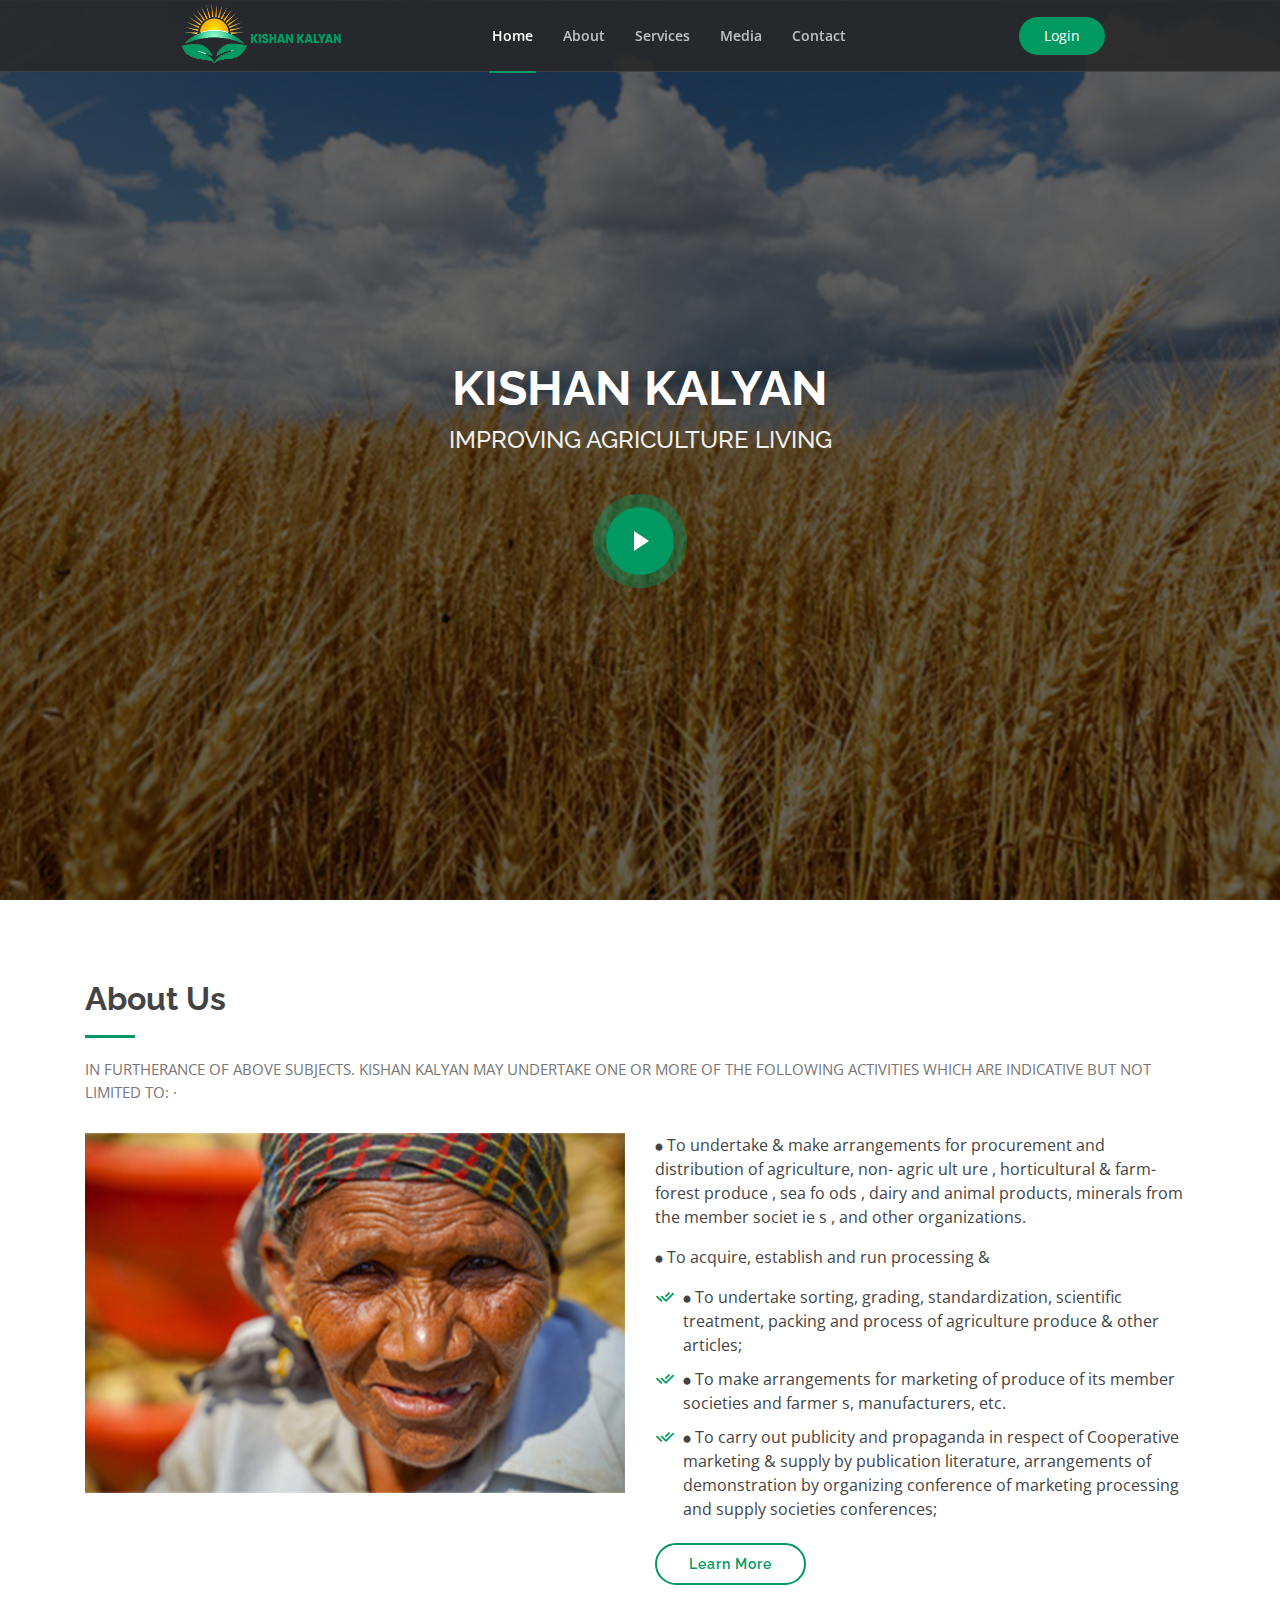
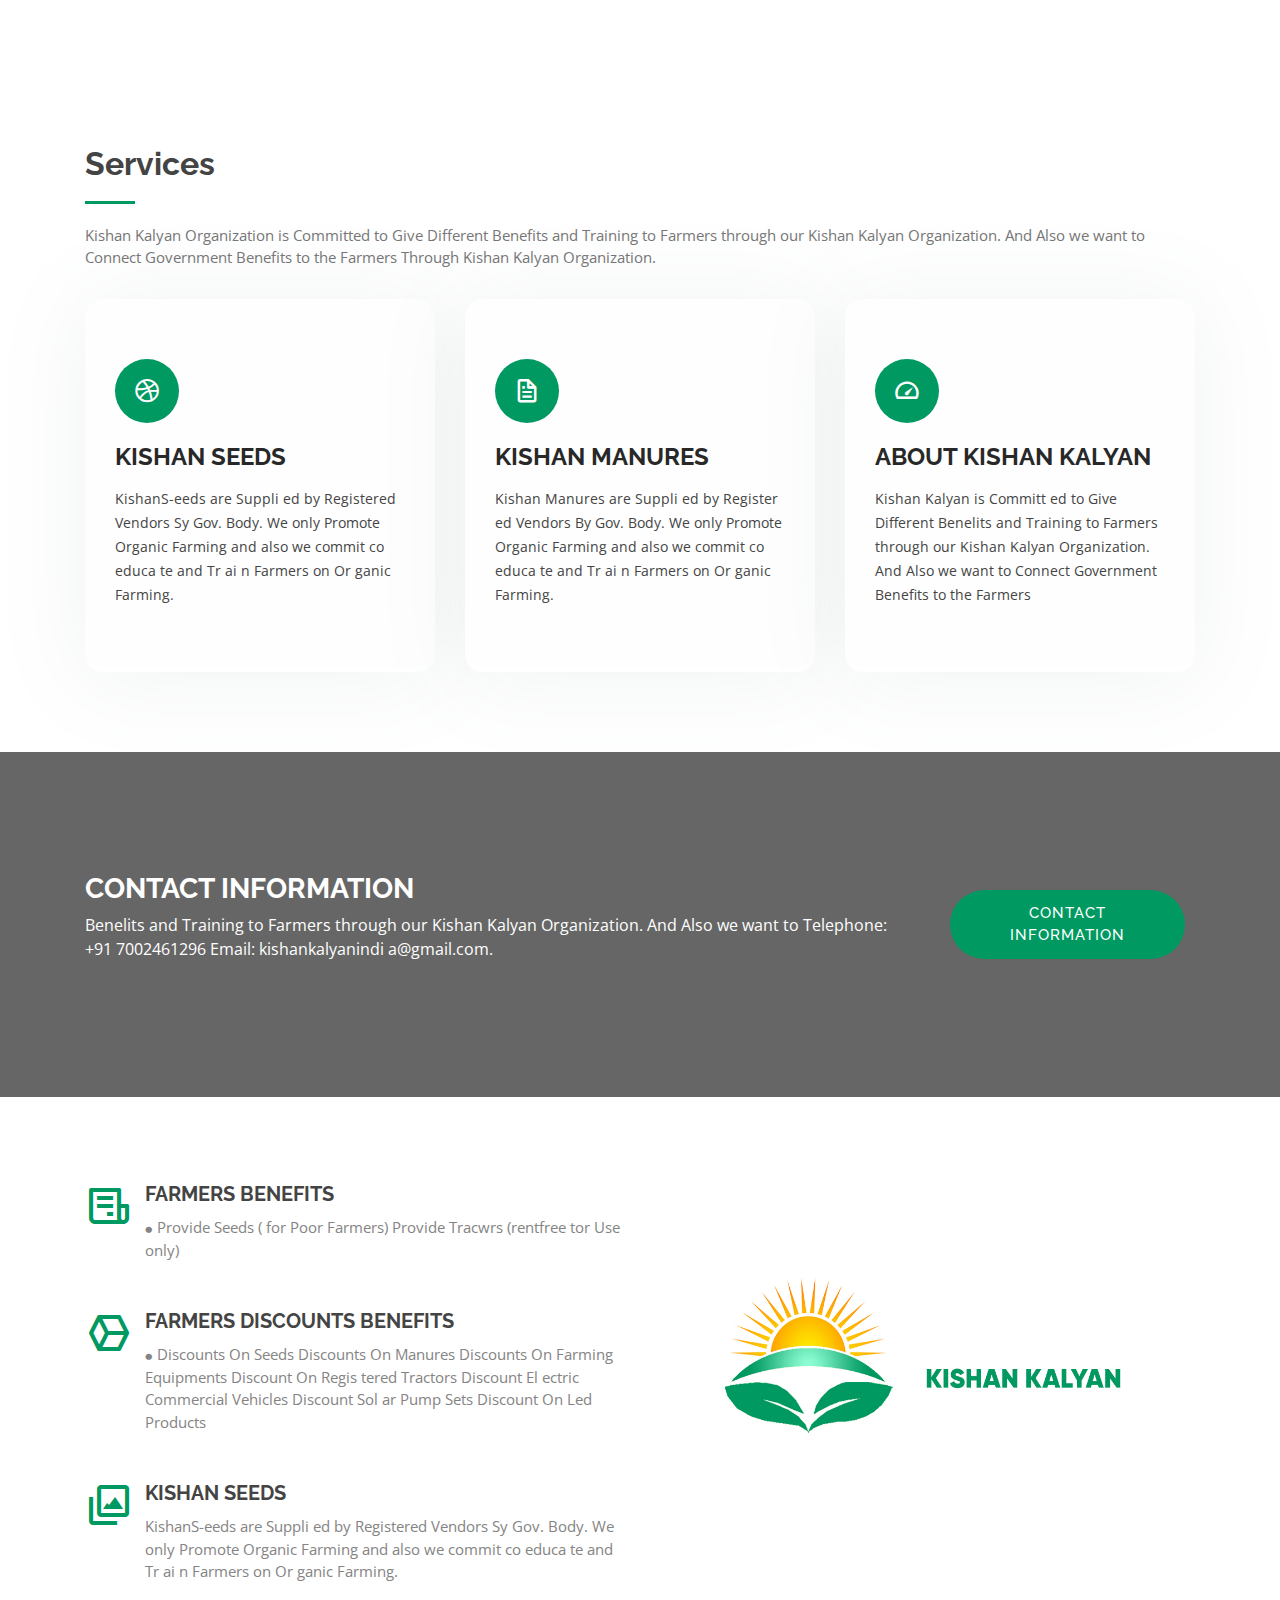
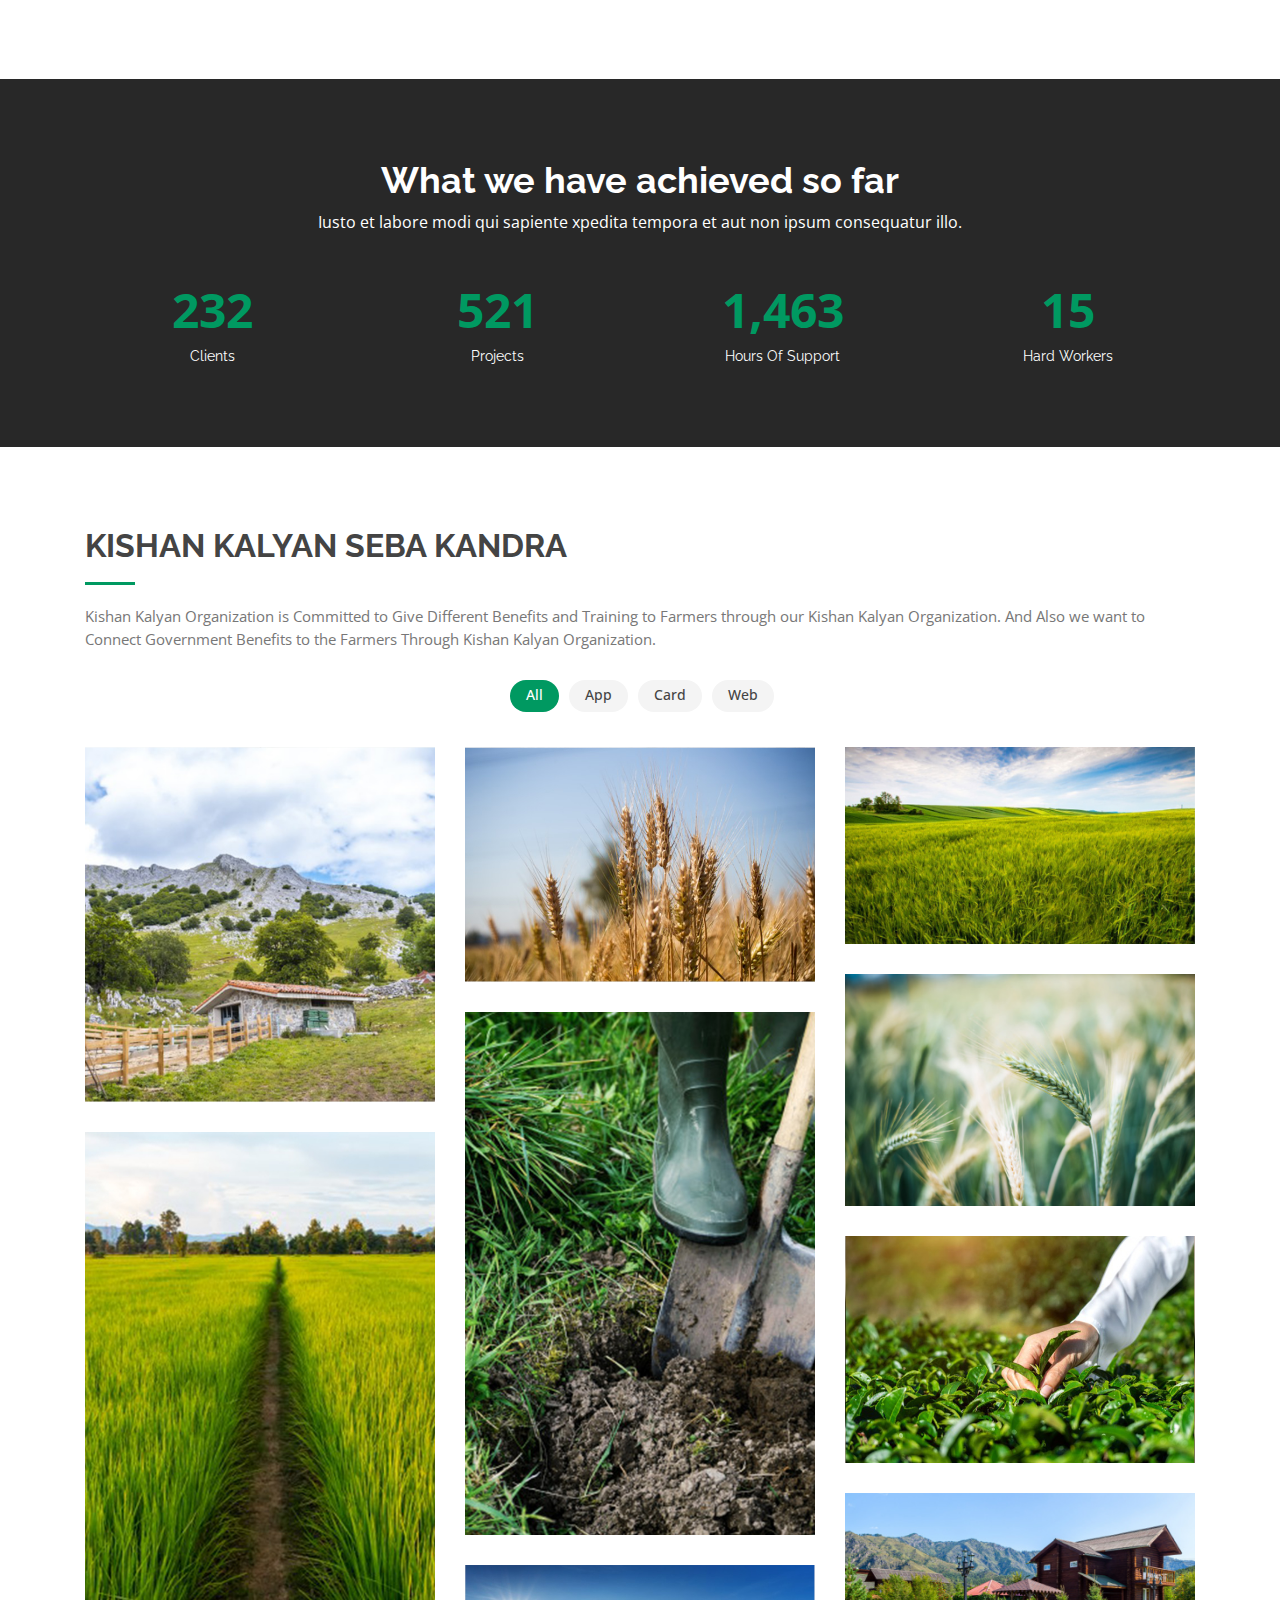
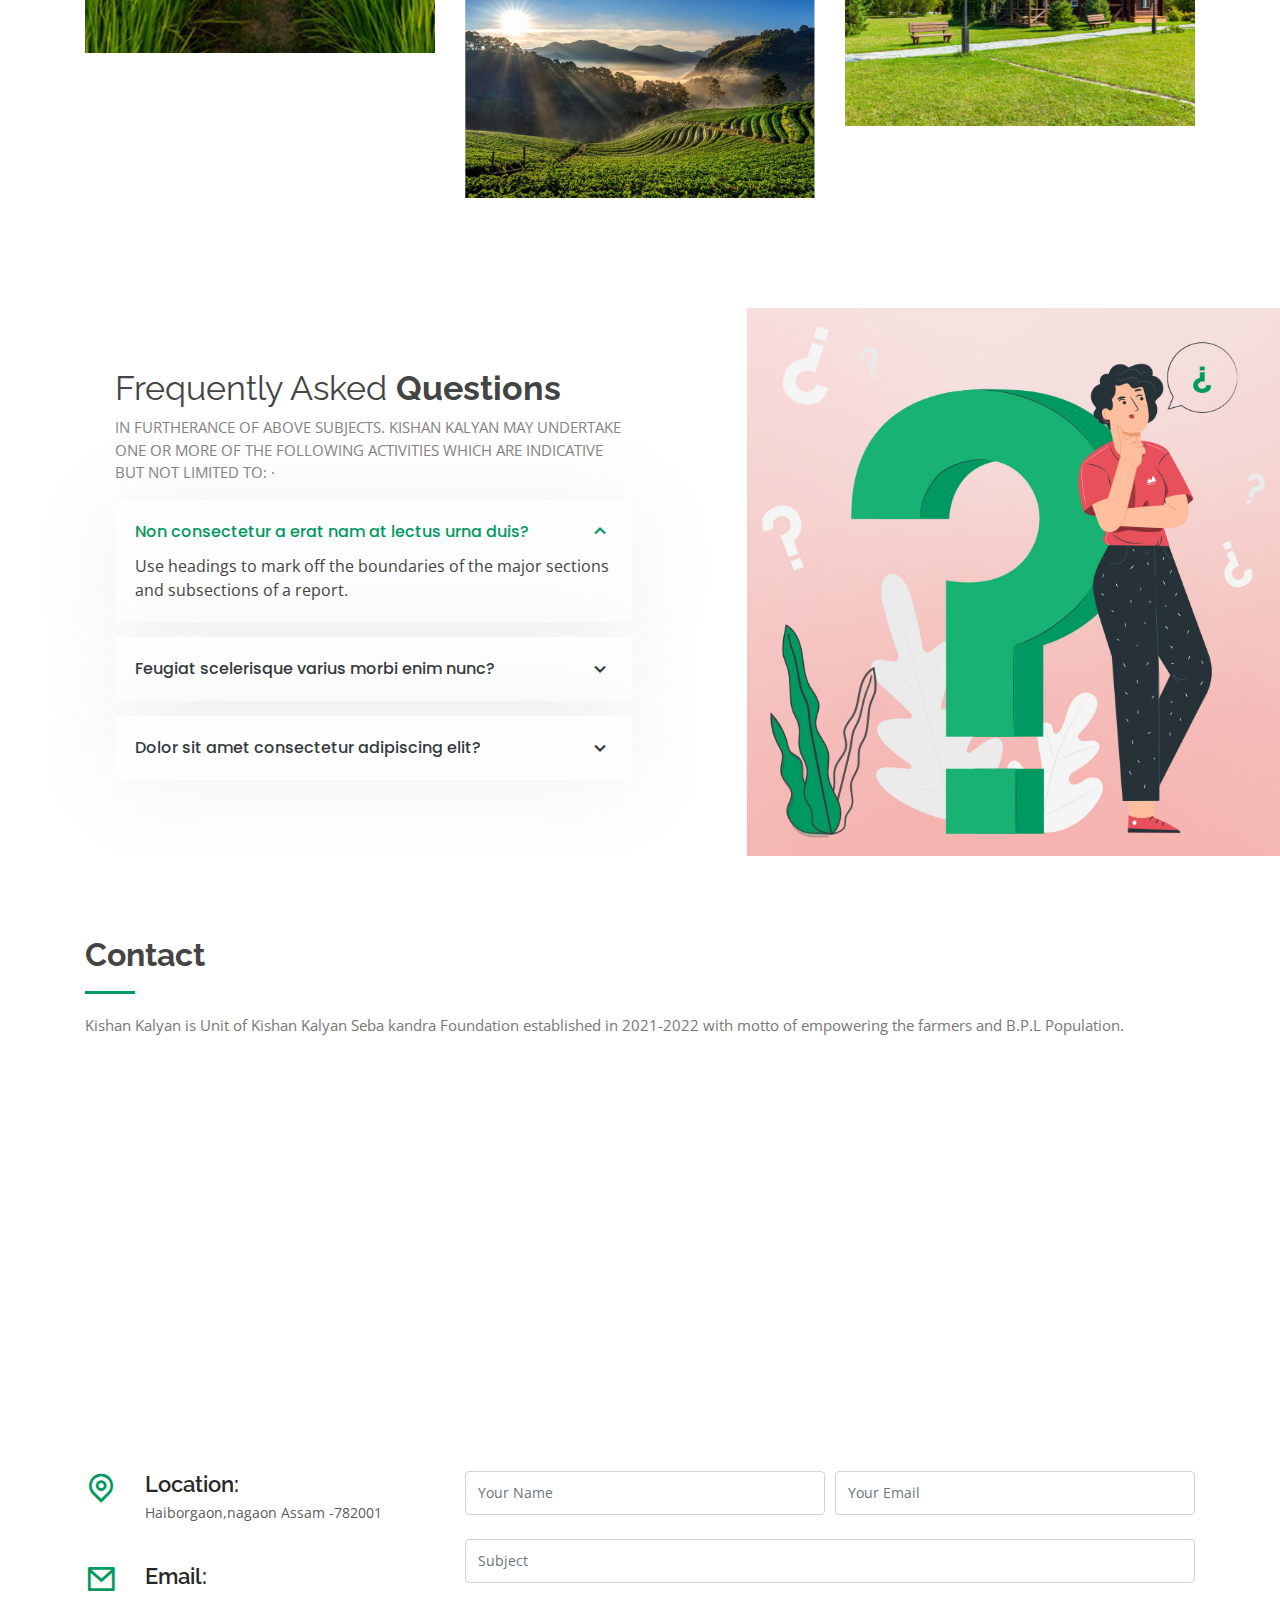
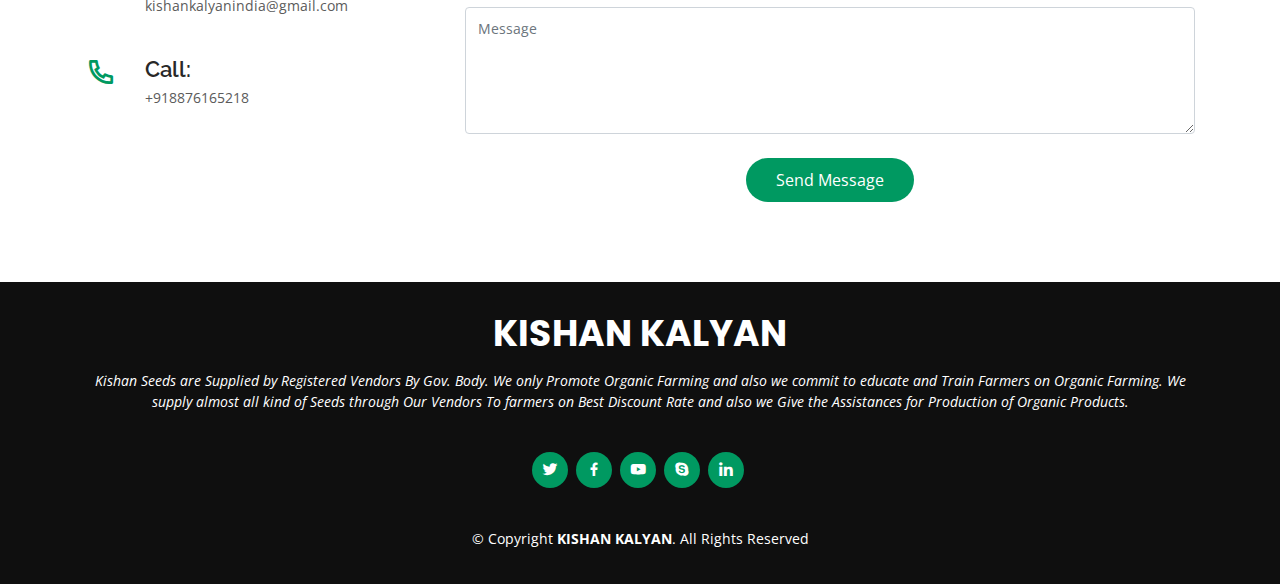
==== index.html @ 4d39a1ae "Complete Project" ====
<!DOCTYPE html>
<html lang="en">

<head>
  <meta charset="utf-8">
  <meta content="width=device-width, initial-scale=1.0" name="viewport">

  <title></title>
  <meta content="" name="description">
  <meta content="" name="keywords">

  <!-- Favicons -->
  <link href="assets/img/favicon.png" rel="icon">
  <link href="assets/img/apple-touch-icon.png" rel="apple-touch-icon">

  <!-- Google Fonts -->
  <link href="https://fonts.googleapis.com/css?family=Open+Sans:300,300i,400,400i,600,600i,700,700i|Raleway:300,300i,400,400i,500,500i,600,600i,700,700i|Poppins:300,300i,400,400i,500,500i,600,600i,700,700i" rel="stylesheet">

  <!-- Vendor CSS Files -->
  <link href="assets/vendor/bootstrap/css/bootstrap.min.css" rel="stylesheet">
  <link href="assets/vendor/icofont/icofont.min.css" rel="stylesheet">
  <link href="assets/vendor/boxicons/css/boxicons.min.css" rel="stylesheet">
  <link href="assets/vendor/remixicon/remixicon.css" rel="stylesheet">
  <link href="assets/vendor/venobox/venobox.css" rel="stylesheet">
  <link href="assets/vendor/owl.carousel/assets/owl.carousel.min.css" rel="stylesheet">

  <!-- Template Main CSS File -->
  <link href="assets/css/style.css" rel="stylesheet">

  <!-- =======================================================
  * Template Name: KnightOne - v2.2.1
  * Template URL: https://bootstrapmade.com/knight-simple-one-page-bootstrap-template/
  * Author: BootstrapMade.com
  * License: https://bootstrapmade.com/license/
  ======================================================== -->
</head>

<body>

  <!-- ======= Header ======= -->
  <header id="header" class="fixed-top header-inner-pages">
    <div class="container-fluid">

      <div class="row justify-content-center">
        <div class="col-xl-9 d-flex align-items-center justify-content-between">
          <h1 class="logo"><a href="index.html"><img src="assets/img/logo.png"></a></h1>
          <!-- Uncomment below if you prefer to use an image logo -->
          <!-- <a href="index.html" class="logo"><img src="assets/img/logo.png" alt="" class="img-fluid"></a>-->

          <nav  class="nav-menu d-none d-lg-block">
            <ul>
              <li class="active"><a href="index.html">Home</a></li>
              <li><a href="about.html">About</a></li>
              <li><a href="sevices.html">Services</a></li>
              <li><a href="Media.html">Media</a></li>
             
              <li><a href="contact.html">Contact</a></li>

            </ul>
          </nav><!-- .nav-menu -->

          <a href="Login.html" class="get-started-btn scrollto">Login</a>
        </div>
      </div>

    </div>
  </header><!-- End Header -->

  <!-- ======= Hero Section ======= -->
  <section id="hero" class="d-flex flex-column justify-content-center">
    <div class="container">
      <div class="row justify-content-center">
        <div class="col-xl-8">
          <h1>KISHAN KALYAN</h1>
          <h2>IMPROVING AGRICULTURE LIVING</h2>
          <a href="https://www.youtube.com/watch?v=jDDaplaOz7Q" class="venobox play-btn mb-4" data-vbtype="video" data-autoplay="true"></a>
        </div>
      </div>
    </div>
  </section><!-- End Hero -->

  <main id="main">

    <!-- ======= About Us Section ======= -->
    <section id="about" class="about">
      <div class="container">

        <div class="section-title">
          <h2>About Us</h2>
          <p>IN FURTHERANCE OF ABOVE SUBJECTS. KISHAN KALYAN MAY UNDERTAKE ONE OR MORE OF THE FOLLOWING ACTIVITIES WHICH ARE INDICATIVE BUT NOT LIMITED TO: ·</p>
        </div>

        <div class="row content">
          <div class="col-lg-6">
           	<img class="img-fluid" src="assets/img/portrait-old-indian-woman-with-wrinkles-face_54391-2032.jpg">
          </div>
          <div class="col-lg-6 pt-4 pt-lg-0">
            <p>
              ⦁	To undertake & make arrangements for procurement and distribution of agriculture, non- agric ult ure , horticultural & farm-forest produce , sea fo ods , dairy and animal products, minerals from the member societ ie s , and other organizations.

            </p>
			   <p>
             ⦁	To acquire, establish and run processing &

            </p>
            <ul>
              <li><i class="ri-check-double-line"></i> ⦁	To undertake sorting, grading, standardization, scientific treatment, packing and process of agriculture produce & other articles;
</li>
              <li><i class="ri-check-double-line"></i> ⦁	To make arrangements for marketing of produce of its member  societies  and farmer s,  manufacturers, etc.
</li>
              <li><i class="ri-check-double-line"></i>⦁	To carry out publicity  and propaganda in  respect of Cooperative marketing & supply by publication literature, arrangements of demonstration by organizing conference of marketing processing and supply societies conferences;
</li>
            </ul>
            <a href="about.html" class="btn-learn-more">Learn More</a>
          </div>
        </div>

      </div>
    </section><!-- End About Us Section -->

    <!-- ======= Services Section ======= -->
    <section id="services" class="services">
      <div class="container">

        <div class="section-title">
          <h2>Services</h2>
          <p>Kishan Kalyan  Organization is Committed  to  Give Different Benefits and Training to Farmers through our Kishan  Kalyan Organization. And Also we want to Connect Government Benefits to the Farmers Through Kishan Kalyan Organization.</p>
        </div>

        <div class="row">
          <div class="col-lg-4 col-md-6 d-flex align-items-stretch">
            <div class="icon-box">
              <div class="icon"><i class="bx bxl-dribbble"></i></div>
              <h4><a href="">KISHAN SEEDS</a></h4>
              <p>KishanS-eeds are Suppli ed by Registered Vendors Sy Gov. Body. We  only Promote Organic Farming and also we commit co educa te and Tr ai n Farmers on Or ganic Farming. 
</p>
            </div>
          </div>

          <div class="col-lg-4 col-md-6 d-flex align-items-stretch mt-4 mt-md-0">
            <div class="icon-box">
              <div class="icon"><i class="bx bx-file"></i></div>
              <h4><a href="">KISHAN MANURES</a></h4>
              <p>Kishan Manures are Suppli ed by Register ed Vendors By Gov. Body. We only Promote Organic Farming and also we commit co educa te and Tr ai n Farmers on Or ganic Farming. 
</p>
            </div>
          </div>

          <div class="col-lg-4 col-md-6 d-flex align-items-stretch mt-4 mt-lg-0">
            <div class="icon-box">
              <div class="icon"><i class="bx bx-tachometer"></i></div>
              <h4><a href="">ABOUT KISHAN KALYAN
</a></h4>
              <p>Kishan Kalyan is Committ ed to Give Different Benelits and Training to
Farmers through our Kishan Kalyan Organization. And Also we want to
	Connect Government Benefits to the Farmers </p>
            </div>
          </div>

          
          

         
        </div>

      </div>
    </section><!-- End Services Section -->

    <!-- ======= Cta Section ======= -->
    <section id="cta" class="cta">
      <div class="container">

        <div class="row">
          <div class="col-lg-9 text-center text-lg-left">
            <h3>CONTACT INFORMATION</h3>
            <p> Benelits and Training to
Farmers through our Kishan Kalyan Organization. And Also we want to
Telephone: +91 7002461296	
Email: kishankalyanindi a@gmail.com.	

</p>
          </div>
          <div class="col-lg-3 cta-btn-container text-center">
            <a class="cta-btn align-middle" href="contact.html">CONTACT INFORMATION</a>
          </div>
        </div>

      </div>
    </section><!-- End Cta Section -->

    <!-- ======= Features Section ======= -->
    <section id="features" class="features">
      <div class="container">

        <div class="row">
          <div class="col-lg-6 order-2 order-lg-1">
            <div class="icon-box mt-5 mt-lg-0">
              <i class="bx bx-receipt"></i>
              <h4>FARMERS BENEFITS</h4>
              <p>⦁	Provide Seeds ( for Poor Farmers)
Provide Tracwrs (rentfree tor Use only)
</p>
            </div>
            <div class="icon-box mt-5">
              <i class="bx bx-cube-alt"></i>
              <h4>FARMERS DISCOUNTS BENEFITS </h4>
              <p>⦁	Discounts On Seeds
	Discounts On Manures
	Discounts On Farming Equipments
	Discount On Regis tered Tractors
	Discount El ectric Commercial Vehicles
	Discount Sol ar Pump Sets
	Discount On Led Products</p>
            </div>
            <div class="icon-box mt-5">
              <i class="bx bx-images"></i>
              <h4>KISHAN SEEDS
</h4>
              <p>KishanS-eeds are Suppli ed by Registered Vendors Sy Gov. Body. We  only Promote Organic Farming and also we commit co educa te and Tr ai n Farmers on Or ganic Farming. 
</p>
            </div>
           
          </div>
          <div class="image col-lg-6 order-1 order-lg-2" style='background-image: url("assets/img/features.jpg");'></div>
        </div>

      </div>
    </section><!-- End Features Section -->

    <!-- ======= Clients Section ======= -->
   
    </section><!-- End Clients Section -->

    <!-- ======= Counts Section ======= -->
    <section id="counts" class="counts">
      <div class="container">

        <div class="text-center title">
          <h3>What we have achieved so far</h3>
          <p>Iusto et labore modi qui sapiente xpedita tempora et aut non ipsum consequatur illo.</p>
        </div>

        <div class="row counters">

          <div class="col-lg-3 col-6 text-center">
            <span data-toggle="counter-up">232</span>
            <p>Clients</p>
          </div>

          <div class="col-lg-3 col-6 text-center">
            <span data-toggle="counter-up">521</span>
            <p>Projects</p>
          </div>

          <div class="col-lg-3 col-6 text-center">
            <span data-toggle="counter-up">1,463</span>
            <p>Hours Of Support</p>
          </div>

          <div class="col-lg-3 col-6 text-center">
            <span data-toggle="counter-up">15</span>
            <p>Hard Workers</p>
          </div>

        </div>

      </div>
    </section><!-- End Counts Section -->

    <!-- ======= Portfolio Section ======= -->
    <section id="portfolio" class="portfolio">
      <div class="container">

        <div class="section-title">
          <h2>KISHAN
KALYAN SEBA KANDRA
</h2>
          <p>Kishan Kalyan  Organization is Committed  to  Give Different Benefits and Training to Farmers through our Kishan  Kalyan Organization. And Also we want to Connect Government Benefits to the Farmers Through Kishan Kalyan Organization.

</p>
        </div>

        <div class="row">
          <div class="col-lg-12 d-flex justify-content-center">
            <ul id="portfolio-flters">
              <li data-filter="*" class="filter-active">All</li>
              <li data-filter=".filter-app">App</li>
              <li data-filter=".filter-card">Card</li>
              <li data-filter=".filter-web">Web</li>
            </ul>
          </div>
        </div>

        <div class="row portfolio-container">

          <div class="col-lg-4 col-md-6 portfolio-item filter-app">
            <img src="assets/img/portfolio/portfolio-1.jpg" class="img-fluid" alt="">
            <div class="portfolio-info">
              <h4>App 1</h4>
              <p>App</p>
              <a href="assets/img/portfolio/portfolio-1.jpg" data-gall="portfolioGallery" class="venobox preview-link" title="App 1"><i class="bx bx-plus"></i></a>
              <a href="portfolio-details.html" class="details-link" title="More Details"><i class="bx bx-link"></i></a>
            </div>
          </div>

          <div class="col-lg-4 col-md-6 portfolio-item filter-web">
            <img src="assets/img/portfolio/portfolio-2.jpg" class="img-fluid" alt="">
            <div class="portfolio-info">
              <h4>Web 3</h4>
              <p>Web</p>
              <a href="assets/img/portfolio/portfolio-2.jpg" data-gall="portfolioGallery" class="venobox preview-link" title="Web 3"><i class="bx bx-plus"></i></a>
              <a href="portfolio-details.html" class="details-link" title="More Details"><i class="bx bx-link"></i></a>
            </div>
          </div>

          <div class="col-lg-4 col-md-6 portfolio-item filter-app">
            <img src="assets/img/portfolio/portfolio-3.jpg" class="img-fluid" alt="">
            <div class="portfolio-info">
              <h4>App 2</h4>
              <p>App</p>
              <a href="assets/img/portfolio/portfolio-3.jpg" data-gall="portfolioGallery" class="venobox preview-link" title="App 2"><i class="bx bx-plus"></i></a>
              <a href="portfolio-details.html" class="details-link" title="More Details"><i class="bx bx-link"></i></a>
            </div>
          </div>

          <div class="col-lg-4 col-md-6 portfolio-item filter-card">
            <img src="assets/img/portfolio/portfolio-4.jpg" class="img-fluid" alt="">
            <div class="portfolio-info">
              <h4>Card 2</h4>
              <p>Card</p>
              <a href="assets/img/portfolio/portfolio-4.jpg" data-gall="portfolioGallery" class="venobox preview-link" title="Card 2"><i class="bx bx-plus"></i></a>
              <a href="portfolio-details.html" class="details-link" title="More Details"><i class="bx bx-link"></i></a>
            </div>
          </div>

          <div class="col-lg-4 col-md-6 portfolio-item filter-web">
            <img src="assets/img/portfolio/portfolio-5.jpg" class="img-fluid" alt="">
            <div class="portfolio-info">
              <h4>Web 2</h4>
              <p>Web</p>
              <a href="assets/img/portfolio/portfolio-5.jpg" data-gall="portfolioGallery" class="venobox preview-link" title="Web 2"><i class="bx bx-plus"></i></a>
              <a href="portfolio-details.html" class="details-link" title="More Details"><i class="bx bx-link"></i></a>
            </div>
          </div>

          <div class="col-lg-4 col-md-6 portfolio-item filter-app">
            <img src="assets/img/portfolio/portfolio-6.jpg" class="img-fluid" alt="">
            <div class="portfolio-info">
              <h4>App 3</h4>
              <p>App</p>
              <a href="assets/img/portfolio/portfolio-6.jpg" data-gall="portfolioGallery" class="venobox preview-link" title="App 3"><i class="bx bx-plus"></i></a>
              <a href="portfolio-details.html" class="details-link" title="More Details"><i class="bx bx-link"></i></a>
            </div>
          </div>

          <div class="col-lg-4 col-md-6 portfolio-item filter-card">
            <img src="assets/img/portfolio/portfolio-7.jpg" class="img-fluid" alt="">
            <div class="portfolio-info">
              <h4>Card 1</h4>
              <p>Card</p>
              <a href="assets/img/portfolio/portfolio-7.jpg" data-gall="portfolioGallery" class="venobox preview-link" title="Card 1"><i class="bx bx-plus"></i></a>
              <a href="portfolio-details.html" class="details-link" title="More Details"><i class="bx bx-link"></i></a>
            </div>
          </div>

          <div class="col-lg-4 col-md-6 portfolio-item filter-card">
            <img src="assets/img/portfolio/portfolio-8.jpg" class="img-fluid" alt="">
            <div class="portfolio-info">
              <h4>Card 3</h4>
              <p>Card</p>
              <a href="assets/img/portfolio/portfolio-8.jpg" data-gall="portfolioGallery" class="venobox preview-link" title="Card 3"><i class="bx bx-plus"></i></a>
              <a href="portfolio-details.html" class="details-link" title="More Details"><i class="bx bx-link"></i></a>
            </div>
          </div>

          <div class="col-lg-4 col-md-6 portfolio-item filter-web">
            <img src="assets/img/portfolio/portfolio-9.jpg" class="img-fluid" alt="">
            <div class="portfolio-info">
              <h4>Web 3</h4>
              <p>Web</p>
              <a href="assets/img/portfolio/portfolio-9.jpg" data-gall="portfolioGallery" class="venobox preview-link" title="Web 3"><i class="bx bx-plus"></i></a>
              <a href="portfolio-details.html" class="details-link" title="More Details"><i class="bx bx-link"></i></a>
            </div>
          </div>

        </div>

      </div>
    </section><!-- End Portfolio Section -->

    <!-- ======= Pricing Section ======= -->
   
    </section><!-- End Pricing Section -->

    <!-- ======= Faq Section ======= -->
    <section id="faq" class="faq">
      <div class="container-fluid">

        <div class="row">

          <div class="col-lg-7 d-flex flex-column justify-content-center align-items-stretch  order-2 order-lg-1">

            <div class="content">
              <h3>Frequently Asked <strong>Questions</strong></h3>
              <p>
                IN FURTHERANCE OF ABOVE SUBJECTS. KISHAN KALYAN MAY UNDERTAKE ONE OR MORE OF THE FOLLOWING ACTIVITIES WHICH ARE INDICATIVE BUT NOT LIMITED TO: ·


              </p>
            </div>

            <div class="accordion-list">
              <ul>
                <li>
                  <a data-toggle="collapse" class="collapse" href="#accordion-list-1">Non consectetur a erat nam at lectus urna duis? <i class="bx bx-chevron-down icon-show"></i><i class="bx bx-chevron-up icon-close"></i></a>
                  <div id="accordion-list-1" class="collapse show" data-parent=".accordion-list">
                    <p>
                      Use headings to mark off the boundaries of the major sections and subsections of a report.
                    </p>
                  </div>
                </li>

                <li>
                  <a data-toggle="collapse" href="#accordion-list-2" class="collapsed">Feugiat scelerisque varius morbi enim nunc? <i class="bx bx-chevron-down icon-show"></i><i class="bx bx-chevron-up icon-close"></i></a>
                  <div id="accordion-list-2" class="collapse" data-parent=".accordion-list">
                    <p>
                      Headings are also useful for writers. They keep you organized and focused on the topic. When you begin using headings, your impulse may be to slap in the headings after you've written the rough draft. Instead, visualize the headings before you start the rough draft, and plug them in as you write.
                    </p>
                  </div>
                </li>

                <li>
                  <a data-toggle="collapse" href="#accordion-list-3" class="collapsed">Dolor sit amet consectetur adipiscing elit? <i class="bx bx-chevron-down icon-show"></i><i class="bx bx-chevron-up icon-close"></i></a>
                  <div id="accordion-list-3" class="collapse" data-parent=".accordion-list">
                    <p>
                      Eleifend mi in nulla posuere sollicitudin aliquam ultrices sagittis orci. Faucibus pulvinar elementum integer enim. Sem nulla pharetra diam sit amet nisl suscipit. Rutrum tellus pellentesque eu tincidunt. Lectus urna duis convallis convallis tellus. Urna molestie at elementum eu facilisis sed odio morbi quis
                    </p>
                  </div>
                </li>

              </ul>
            </div>

          </div>

          <div class="col-lg-5 align-items-stretch order-1 order-lg-2 img" style='background-image: url("assets/img/faq.jpg");'>&nbsp;</div>
        </div>

      </div>
    </section><!-- End Faq Section -->

    <!-- ======= Contact Section ======= -->
    <section id="contact" class="contact">
      <div class="container">

        <div class="section-title">
          <h2>Contact</h2>
          <p>Kishan Kalyan is Unit of Kishan Kalyan Seba kandra Foundation established in 2021-2022 with motto of empowering the farmers and B.P.L Population.
</p>
        </div>
      </div>

      <div>
        <iframe style="border:0; width: 100%; height: 350px;" src="https://www.google.com/maps/embed?pb=!1m18!1m12!1m3!1d30711380.6783375!2d64.43322462829026!3d20.01070389363887!2m3!1f0!2f0!3f0!3m2!1i1024!2i768!4f13.1!3m3!1m2!1s0x30635ff06b92b791%3A0xd78c4fa1854213a6!2sIndia!5e0!3m2!1sen!2sin!4v1623670670964!5m2!1sen!2sin" frameborder="0" allowfullscreen></iframe>
      </div>

      <div class="container">

        <div class="row mt-5">

          <div class="col-lg-4">
            <div class="info">
              <div class="address">
                <i class="ri-map-pin-line"></i>
                <h4>Location:</h4>
                <p>Haiborgaon,nagaon Assam -782001
</p>
              </div>

              <div class="email">
                <i class="ri-mail-line"></i>
                <h4>Email:</h4>
                <p>kishankalyanindia@gmail.com</p>
              </div>

              <div class="phone">
                <i class="ri-phone-line"></i>
                <h4>Call:</h4>
                <p>+918876165218</p>
              </div>

            </div>

          </div>

          <div class="col-lg-8 mt-5 mt-lg-0">

            <form action="forms/contact.php" method="post" role="form" class="php-email-form">
              <div class="form-row">
                <div class="col-md-6 form-group">
                  <input type="text" name="name" class="form-control" id="name" placeholder="Your Name" data-rule="minlen:4" data-msg="Please enter at least 4 chars" />
                  <div class="validate"></div>
                </div>
                <div class="col-md-6 form-group">
                  <input type="email" class="form-control" name="email" id="email" placeholder="Your Email" data-rule="email" data-msg="Please enter a valid email" />
                  <div class="validate"></div>
                </div>
              </div>
              <div class="form-group">
                <input type="text" class="form-control" name="subject" id="subject" placeholder="Subject" data-rule="minlen:4" data-msg="Please enter at least 8 chars of subject" />
                <div class="validate"></div>
              </div>
              <div class="form-group">
                <textarea class="form-control" name="message" rows="5" data-rule="required" data-msg="Please write something for us" placeholder="Message"></textarea>
                <div class="validate"></div>
              </div>
              <div class="mb-3">
                <div class="loading">Loading</div>
                <div class="error-message"></div>
                <div class="sent-message">Your message has been sent. Thank you!</div>
              </div>
              <div class="text-center"><button type="submit">Send Message</button></div>
            </form>

          </div>

        </div>

      </div>
    </section><!-- End Contact Section -->

  </main><!-- End #main -->

  <!-- ======= Footer ======= -->
  <footer id="footer">
    <div class="container">
      <h3>KISHAN KALYAN</h3>
      <p>Kishan Seeds are Supplied by Registered Vendors By Gov. Body. We only Promote Organic Farming and also we commit to educate and Train Farmers on Organic Farming. We supply almost all kind of Seeds through Our Vendors To farmers on Best Discount Rate and  also we Give the Assistances for Production of Organic Products.
</p>
      <div class="social-links">
        <a href="https://twitter.com/KalyanSeba" class="twitter"><i class="bx bxl-twitter"></i></a>
        <a href="https://bit.ly/3uy3WKQ" class="facebook"><i class="bx bxl-facebook"></i></a>
        <a href="https://www.youtube.com/channel/UCMtY0GeGO46Zwx81qWBcDLg" class="youtube"><i class="bx bxl-youtube"></i></a>
        <a href="#" class="google-plus"><i class="bx bxl-skype"></i></a>
        <a href="#" class="linkedin"><i class="bx bxl-linkedin"></i></a>
      </div>
      <div class="copyright">
        &copy; Copyright <strong><span>KISHAN KALYAN</span></strong>. All Rights Reserved
      </div>
      <div class="credits">
        <!-- All the links in the footer should remain intact. -->
        <!-- You can delete the links only if you purchased the pro version. -->
        <!-- Licensing information: https://bootstrapmade.com/license/ -->
        <!-- Purchase the pro version with working PHP/AJAX contact form: https://bootstrapmade.com/knight-simple-one-page-bootstrap-template/ -->
        <a href="https://bootstrapmade.com/"></a>
      </div>
    </div>
  </footer><!-- End Footer -->

  <div id="preloader"></div>
  <a href="#" class="back-to-top"><i class="ri-arrow-up-line"></i></a>

  <!-- Vendor JS Files -->
  <script src="assets/vendor/jquery/jquery.min.js"></script>
  <script src="assets/vendor/bootstrap/js/bootstrap.bundle.min.js"></script>
  <script src="assets/vendor/jquery.easing/jquery.easing.min.js"></script>
  <script src="assets/vendor/php-email-form/validate.js"></script>
  <script src="assets/vendor/waypoints/jquery.waypoints.min.js"></script>
  <script src="assets/vendor/counterup/counterup.min.js"></script>
  <script src="assets/vendor/isotope-layout/isotope.pkgd.min.js"></script>
  <script src="assets/vendor/venobox/venobox.min.js"></script>
  <script src="assets/vendor/owl.carousel/owl.carousel.min.js"></script>

  <!-- Template Main JS File -->
  <script src="assets/js/main.js"></script>

</body>

</html>
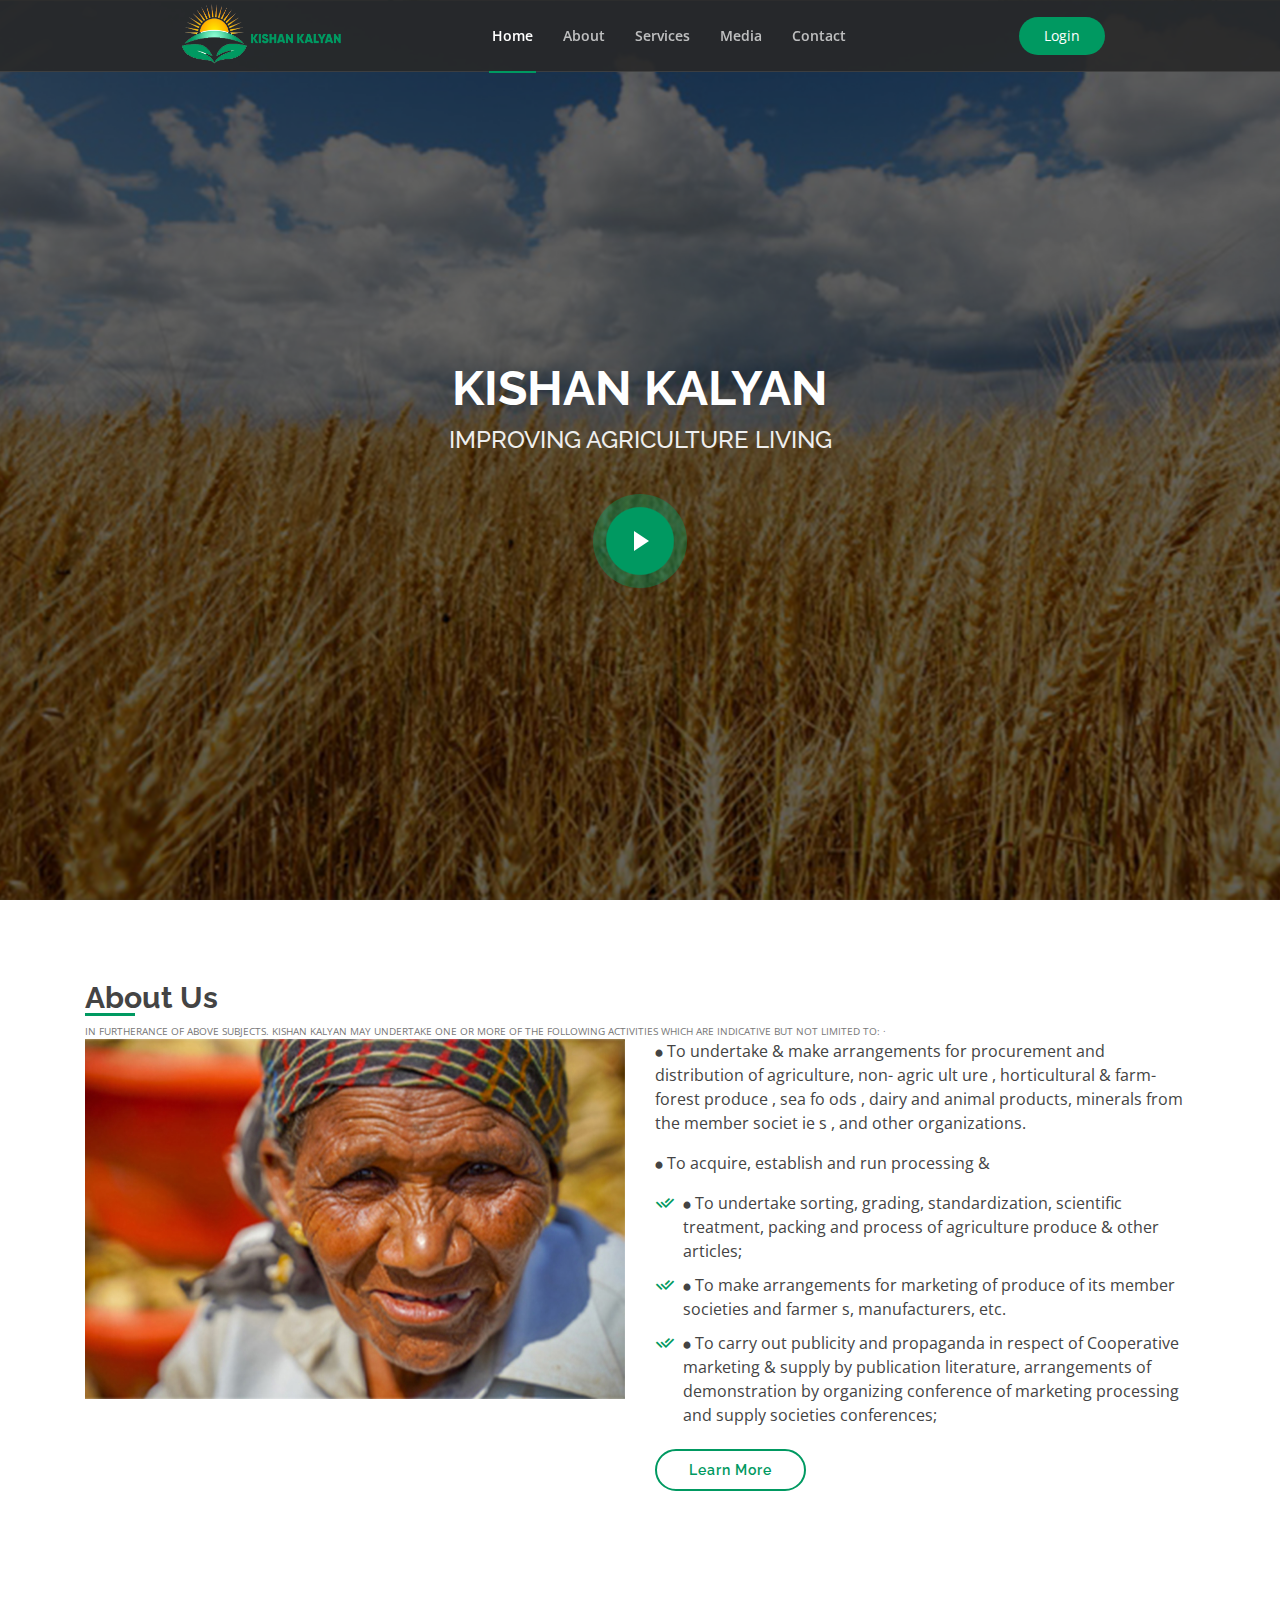
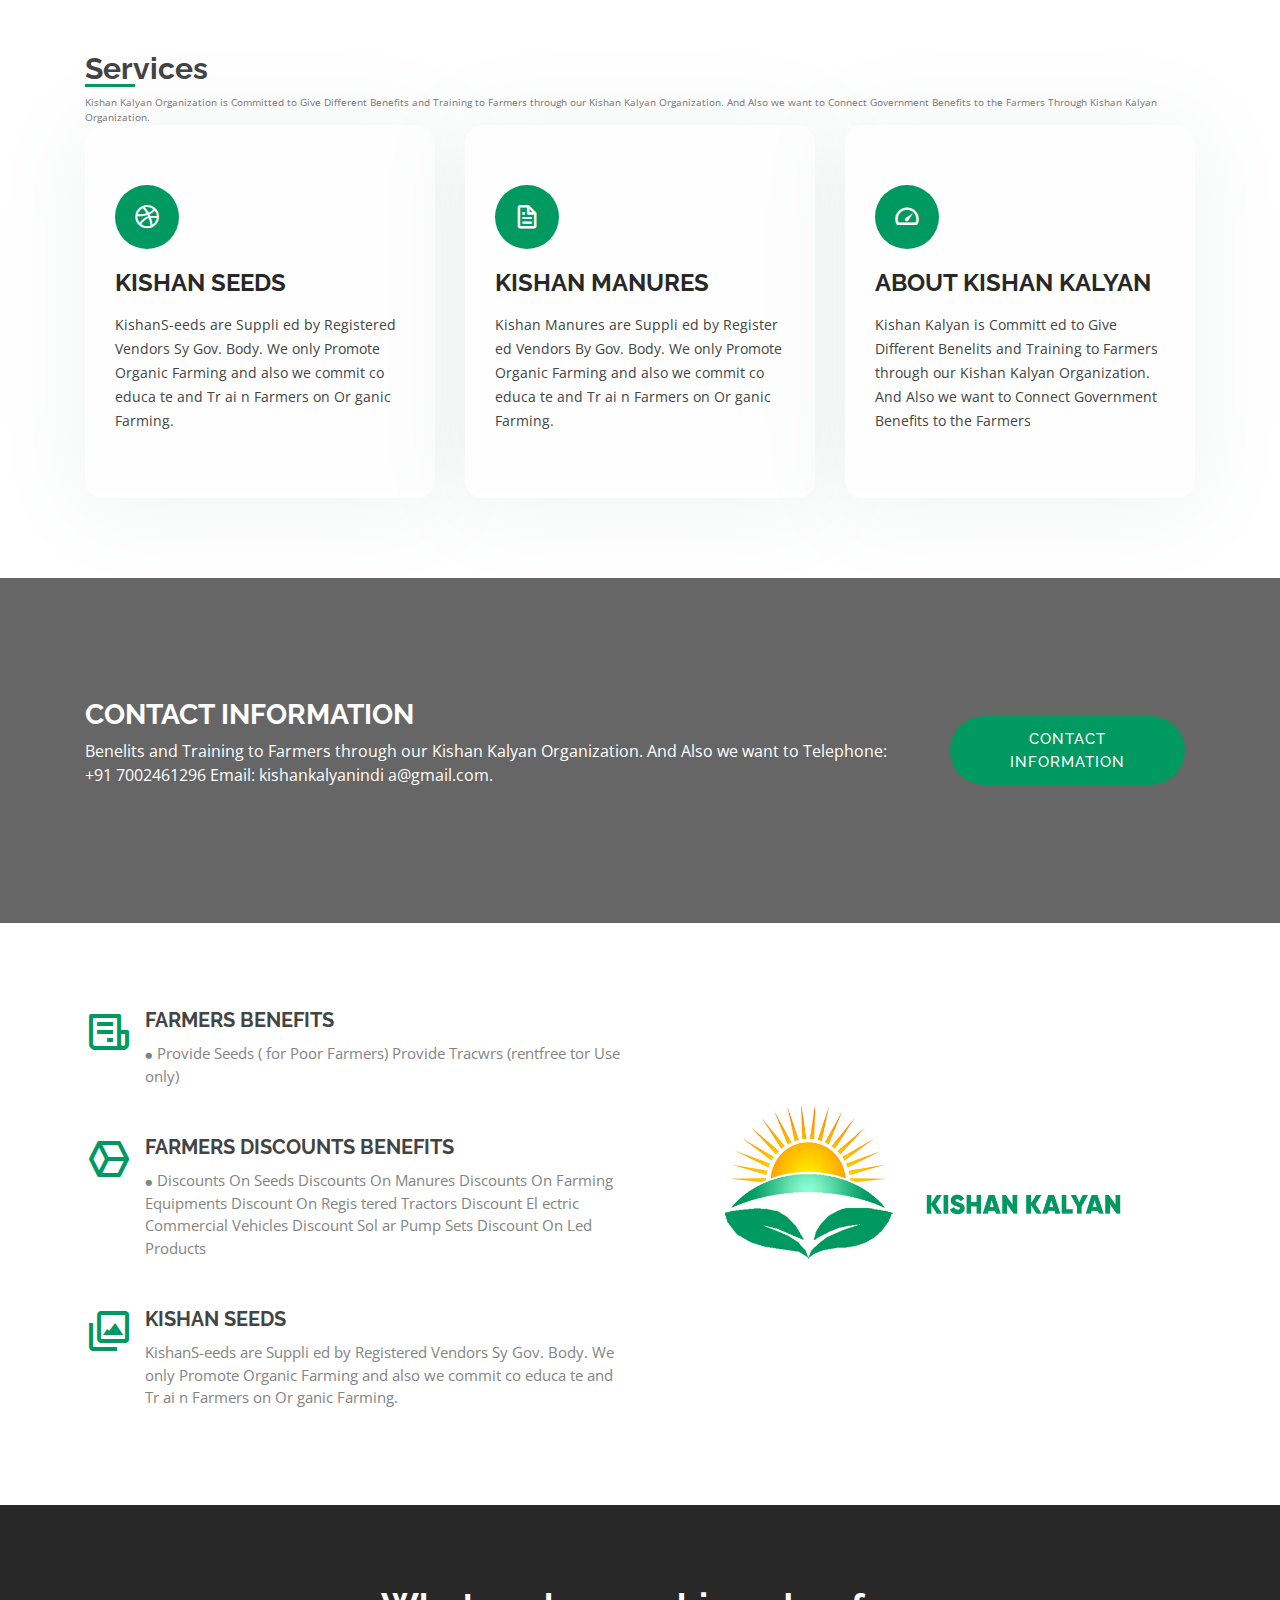
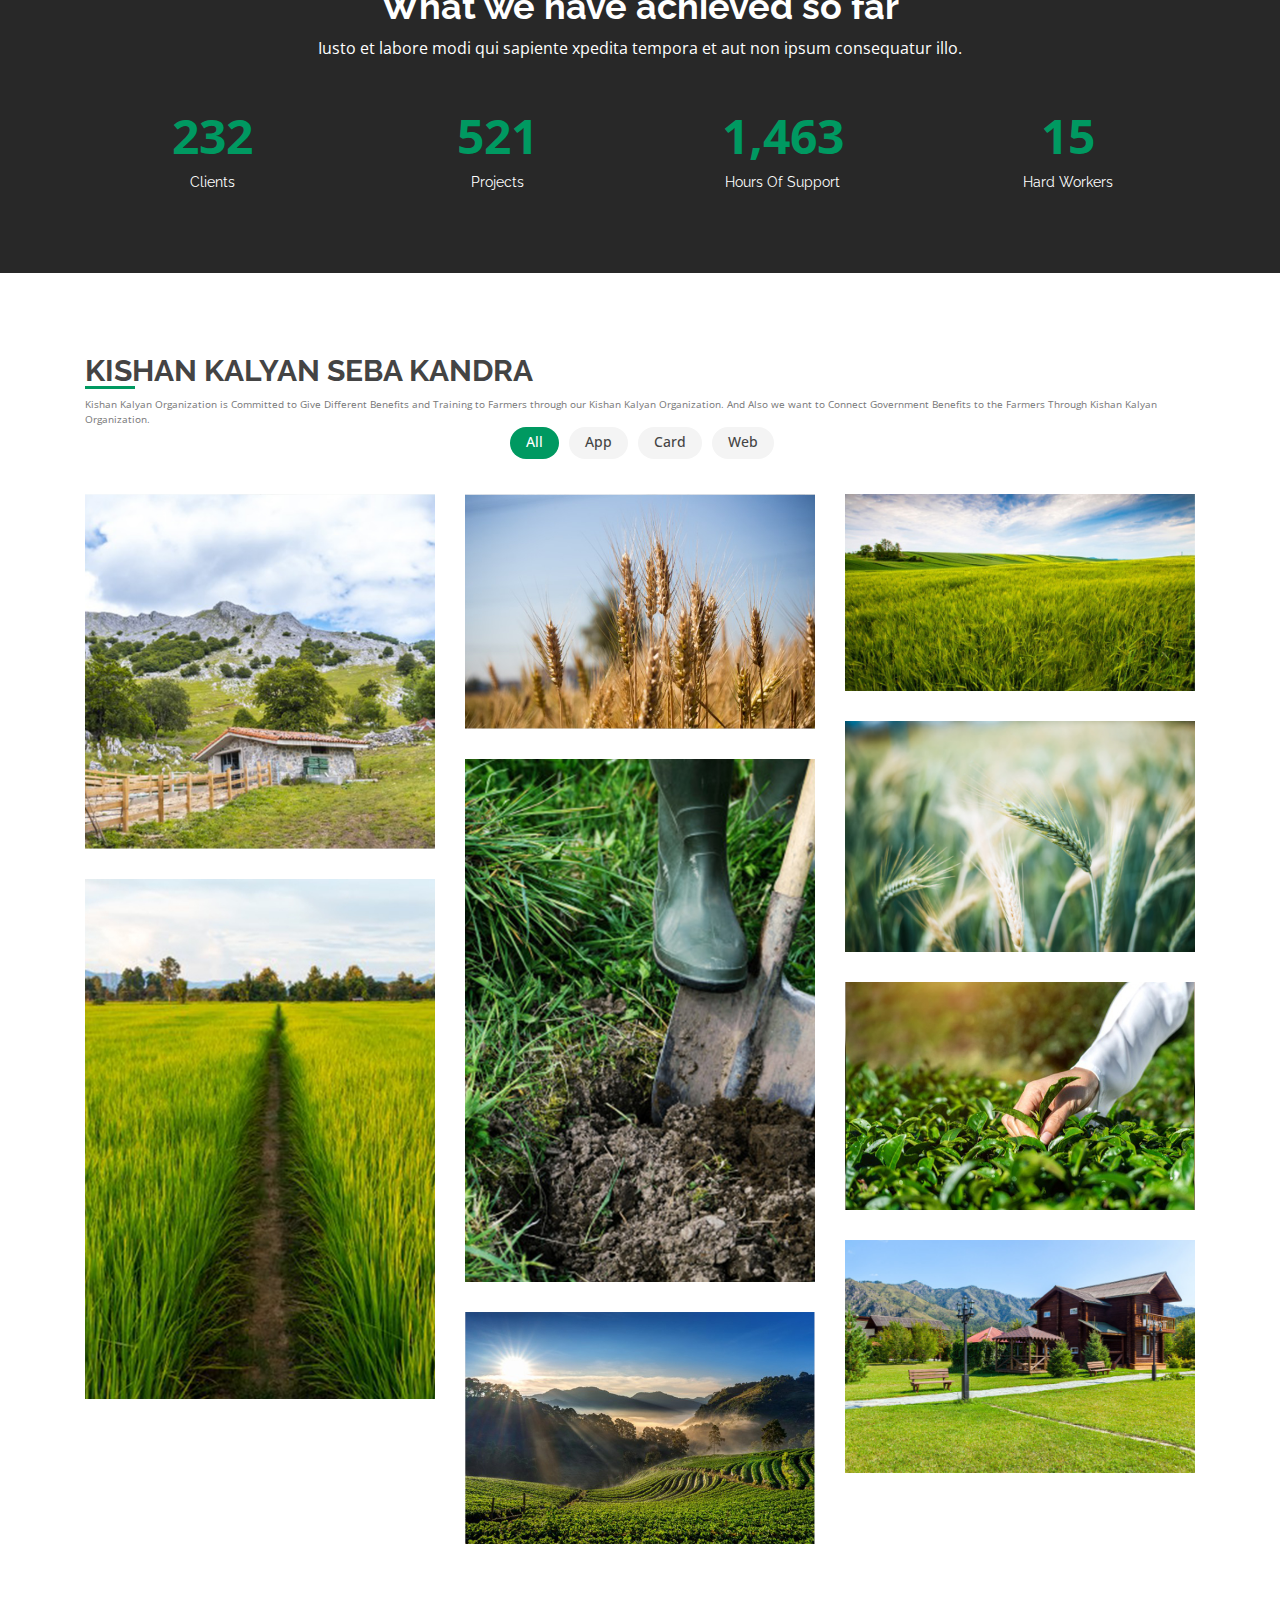
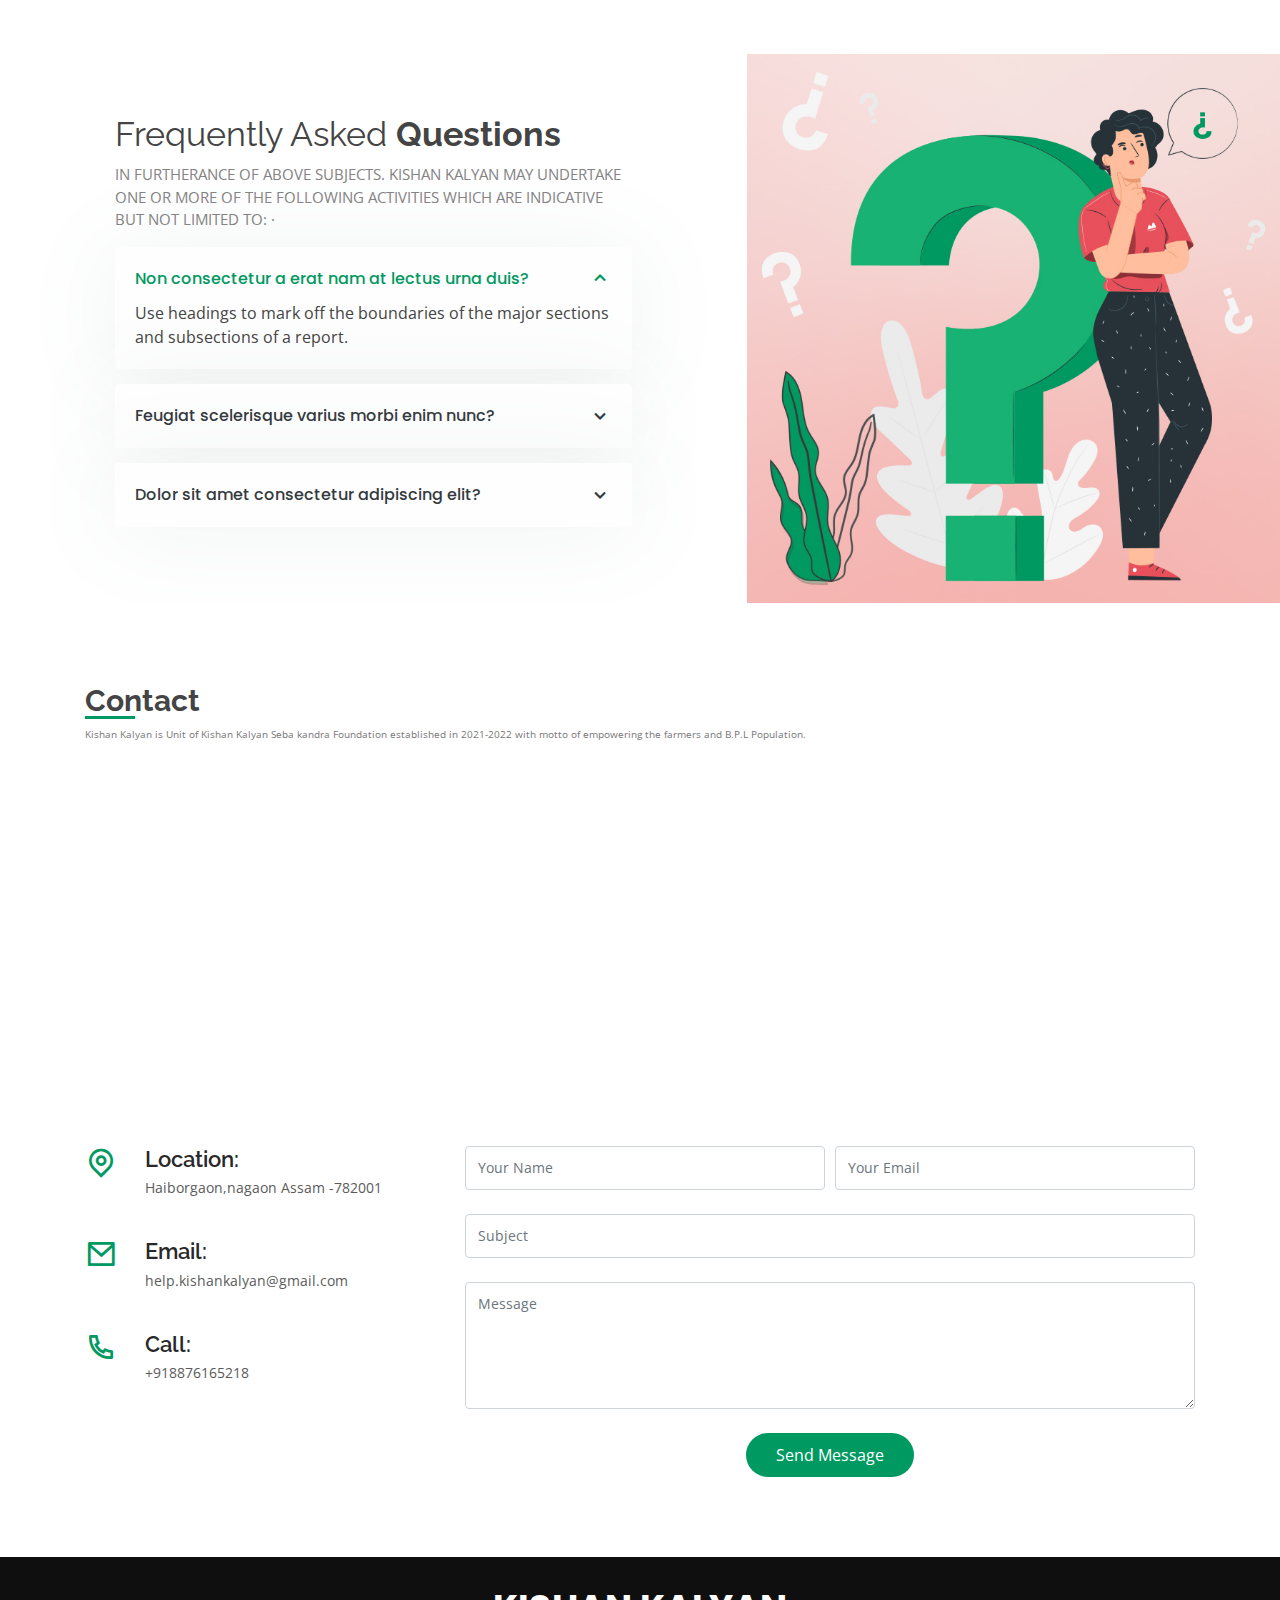
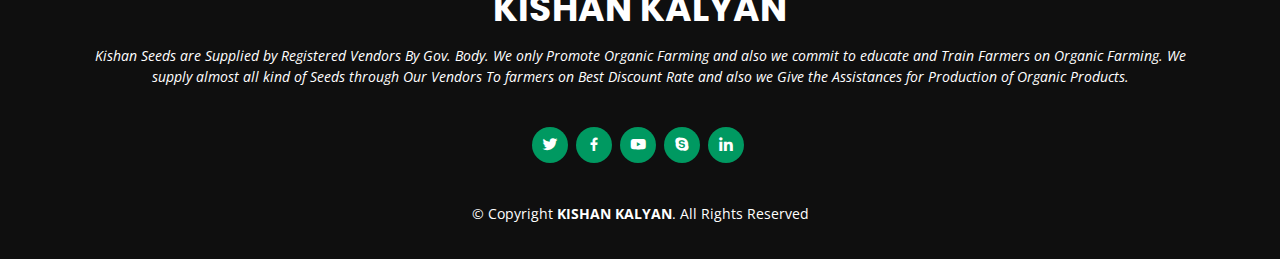
==== commit 1dfec3c8: "New changes" ====
--- a/index.html
+++ b/index.html
@@ -59,7 +59,7 @@
             </ul>
           </nav><!-- .nav-menu -->
 
-          <a href="Login.html" class="get-started-btn scrollto">Login</a>
+          <a href="login.php" class="get-started-btn scrollto">Login</a>
         </div>
       </div>
 
@@ -480,7 +480,7 @@
               <div class="email">
                 <i class="ri-mail-line"></i>
                 <h4>Email:</h4>
-                <p>kishankalyanindia@gmail.com</p>
+                <p>help.kishankalyan@gmail.com</p>
               </div>
 
               <div class="phone">
--- a/assets/css/style.css
+++ b/assets/css/style.css
@@ -573,14 +573,12 @@
 }
 
 .section-title {
-  padding-bottom: 30px;
+  padding-bottom: 00px;
 }
 
 .section-title h2 {
-  font-size: 32px;
+  font-size: 30px;
   font-weight: bold;
-  margin-bottom: 20px;
-  padding-bottom: 20px;
   position: relative;
 }
 
@@ -598,7 +596,7 @@
 .section-title p {
   margin-bottom: 0;
   color: #777777;
-  font-size: 15px;
+  font-size: 10px;
 }
 
 /*--------------------------------------------------------------
@@ -1561,14 +1559,19 @@
 }
 
 .form2{
-	background: url("../img/back.jpg") no-repeat;
+	background: url("../img/front.png") no-repeat;
 	background-size: cover;
-	width: 100%;
-	height:  100%;
-	padding: 25px;
-	box-shadow: 5px 5px #86bda8;
-	border-radius: 25px;
-	opacity: 80%;
-}
-
-
+	width: 560px;
+	height:  380px;
+	opacity: 100%;
+}
+
+.form3{
+	background: url("../img/back.png") no-repeat;
+	background-size: cover;
+	width: 560px;
+	height:  380px;
+	opacity: 100%;
+}
+
+
